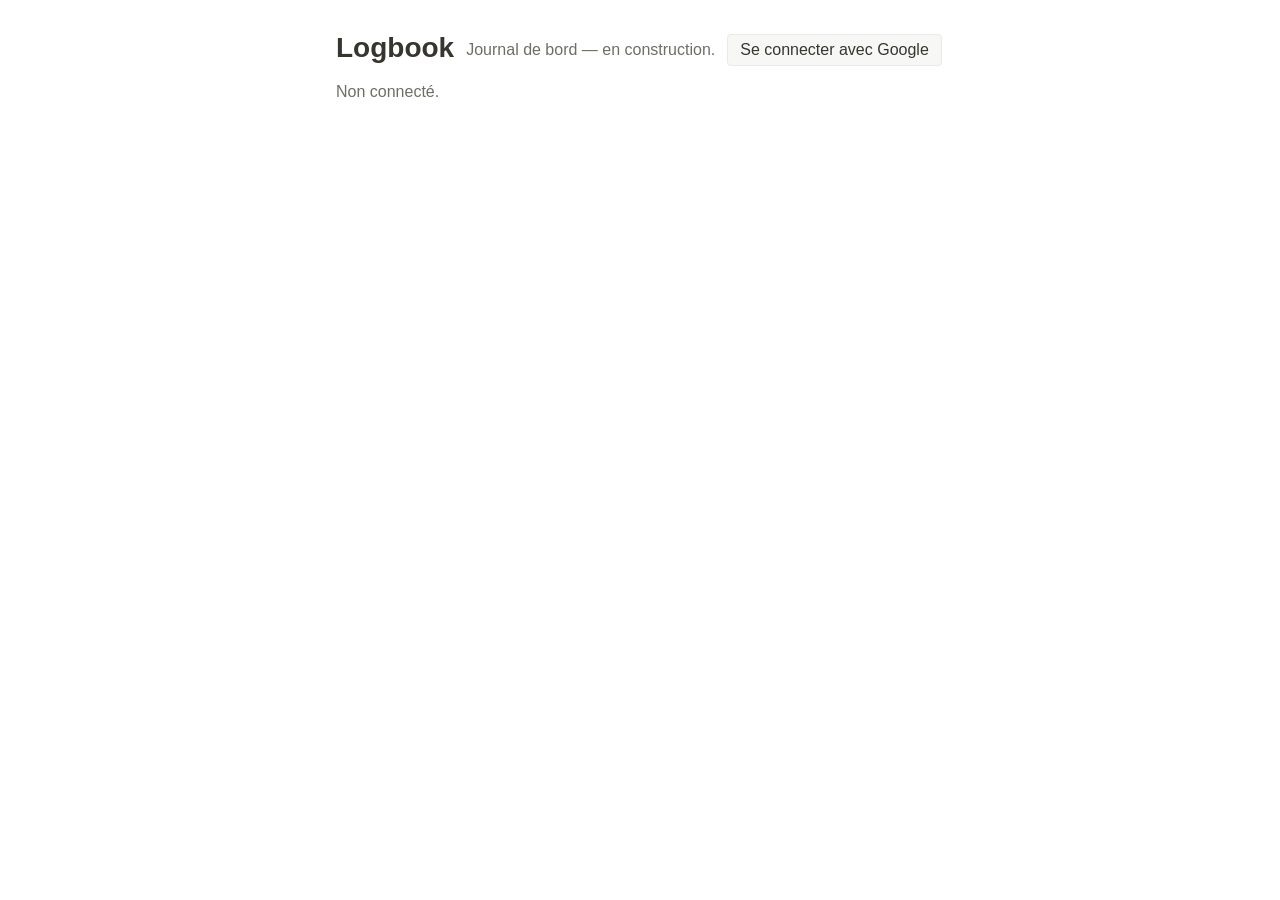
==== index.html @ 1fd45a76 "feat: add photo fields, dashboard archiving and shares in English - New "photo" field type backed by" ====
<!DOCTYPE html>
<html lang="fr">
<head>
  <meta charset="UTF-8">
  <meta name="viewport" content="width=device-width, initial-scale=1.0">
  <title>Logbook</title>
  <link rel="stylesheet" href="css/style.css">
  <script src="https://accounts.google.com/gsi/client" async defer></script>
</head>
<body>
  <a href="#main-content" class="skip-link">Aller au contenu principal</a>
  <section id="auth">
    <h1>Logbook</h1>
    <p>Journal de bord — en construction.</p>
    <button id="sign-in" type="button">Se connecter avec Google</button>
    <p id="auth-status">Non connecté.</p>
  </section>

  <div id="app-shell" hidden>
    <button id="sidebar-toggle" type="button" aria-label="Ouvrir/fermer le menu">
      <svg width="16" height="16" viewBox="0 0 16 16" fill="none" aria-hidden="true"><path d="M1 4h14M1 8h14M1 12h14" stroke="currentColor" stroke-width="1.5" stroke-linecap="round"/></svg>
    </button>
    <nav id="sidebar">
      <div id="sidebar-profile">
        <button id="sidebar-profile-button" type="button" aria-haspopup="true" aria-expanded="false">
          <span id="sidebar-owner-avatar" aria-hidden="true"></span>
          <span id="sidebar-owner-name"></span>
          <span id="sidebar-profile-chevron" aria-hidden="true">
            <svg width="10" height="10" viewBox="0 0 10 10" fill="none"><path d="M2 3.5l3 3 3-3" stroke="currentColor" stroke-width="1.3" stroke-linecap="round" stroke-linejoin="round"/></svg>
          </span>
        </button>
        <div id="sidebar-profile-menu" hidden>
          <button id="sidebar-settings-button" type="button">Paramètres</button>
          <button id="sign-out" type="button">Se déconnecter</button>
        </div>
      </div>
      <ul id="sidebar-dashboards"></ul>
      <p id="sidebar-dashboards-error" role="alert"></p>
      <button id="sidebar-dashboards-archived-toggle" type="button" hidden>Voir les tableaux archivés</button>
      <ul id="sidebar-dashboards-archived" hidden></ul>
      <ul id="sidebar-journaux"></ul>
      <button id="sidebar-journaux-plus" type="button" hidden>Voir tout</button>
      <button id="sidebar-partage-button" type="button">Partage</button>
      <button id="sidebar-modeles-button" type="button">Modèles</button>
    </nav>
    <main id="main-content" tabindex="-1">
      <section id="entries">
        <div id="entries-header">
          <h2>Entrées</h2>
          <div id="entry-new-wrapper">
            <button id="entry-new-button" type="button" aria-haspopup="true" aria-expanded="false">+ Nouvelle entrée</button>
            <div id="entry-new-menu" hidden>
              <button type="button" data-modele-id="">Entrée vierge</button>
            </div>
          </div>
        </div>
        <div class="table-wrapper" id="entry-table-wrapper">
          <table id="entry-table">
            <thead>
              <tr>
                <th scope="col">Date</th>
                <th scope="col">Titre</th>
                <th scope="col">Thème(s)</th>
                <th scope="col">Niveau</th>
                <th scope="col">Statut</th>
                <th scope="col">Texte</th>
              </tr>
            </thead>
            <tbody id="entry-table-body"></tbody>
          </table>
        </div>
      </section>

      <section id="modeles" hidden>
        <div id="modeles-header">
          <h2>Modèles</h2>
          <button id="modele-new-button" type="button">+ Nouveau modèle</button>
        </div>
        <p id="modele-error" role="alert"></p>
        <h3>Modèles par défaut</h3>
        <ul id="modele-list-defaut" class="card-list"></ul>
        <h3>Mes modèles</h3>
        <ul id="modele-list" class="card-list"></ul>
      </section>

      <div id="schema-field-popover" hidden>
        <form id="schema-field-form">
          <label for="schema-field-nom">Nom</label>
          <input id="schema-field-nom" type="text" required>

          <p id="schema-field-type-readonly" hidden></p>

          <label for="schema-field-type">Type</label>
          <select id="schema-field-type">
            <option value="texte">Texte</option>
            <option value="nombre">Nombre</option>
            <option value="date">Date</option>
            <option value="select">Liste</option>
            <option value="case">Case à cocher</option>
            <option value="photo">Photo</option>
          </select>

          <label for="schema-field-options">Options (séparées par des virgules)</label>
          <input id="schema-field-options" type="text" hidden>

          <button type="submit">Enregistrer</button>
          <button id="schema-field-delete" type="button" class="button-danger" hidden>Supprimer</button>
        </form>
      </div>

      <section id="journal-partage" hidden>
        <h2>Entrées</h2>
        <button id="viewer-grant-access" type="button" hidden>Donner l'accès au fichier partagé</button>
        <p id="viewer-error" role="alert"></p>
        <div class="table-wrapper">
          <table id="viewer-table">
            <thead>
              <tr>
                <th scope="col">Date</th>
                <th scope="col">Titre</th>
                <th scope="col">Thème(s)</th>
                <th scope="col">Niveau</th>
                <th scope="col">Statut</th>
                <th scope="col">Texte</th>
                <th scope="col">Ressenti à froid</th>
              </tr>
            </thead>
            <tbody id="viewer-table-body"></tbody>
          </table>
        </div>
      </section>

      <section id="settings" hidden>
        <h2>Paramètres</h2>
        <label for="theme-select">Thème</label>
        <select id="theme-select">
          <option value="device">Appareil</option>
          <option value="light">Clair</option>
          <option value="dark">Sombre</option>
        </select>

        <label for="session-duration-select">Rester connecté</label>
        <select id="session-duration-select">
          <option value="1h">1 heure</option>
          <option value="5h">5 heures</option>
          <option value="1j">1 jour</option>
          <option value="7j">7 jours</option>
          <option value="30j">30 jours</option>
          <option value="4mois">4 mois</option>
          <option value="8mois">8 mois</option>
          <option value="1an">1 an</option>
          <option value="jamais">Jamais (illimité)</option>
        </select>
        <p class="field-hint">Au-delà de cette durée depuis ta dernière connexion, l'app te redemandera de te reconnecter explicitement — propre à ce navigateur, pas synchronisé.</p>

        <label for="entries-page-size-select">Entrées chargées à la fois</label>
        <select id="entries-page-size-select">
          <option value="10">10</option>
          <option value="25">25</option>
          <option value="50">50</option>
          <option value="100">100</option>
        </select>

        <label for="confirm-dashboard-delete-checkbox">
          <input id="confirm-dashboard-delete-checkbox" type="checkbox">
          Confirmer la suppression d'un tableau de bord en retapant son nom
        </label>

        <p id="settings-error" role="alert"></p>
        <p><a href="confidentialite.html">Politique de confidentialité</a></p>
        <p id="app-version" class="field-hint"></p>
      </section>

      <section id="partages" hidden>
        <h2>Partages</h2>
        <form id="partage-form">
          <label for="partage-dashboard">Tableau de bord à partager</label>
          <select id="partage-dashboard"></select>

          <label for="partage-nom">Nom</label>
          <input id="partage-nom" type="text" required>

          <label for="partage-email">Email Google de la personne invitée</label>
          <input id="partage-email" type="email" required>

          <fieldset id="partage-regles">
            <legend>Visible par thème et niveau</legend>
          </fieldset>

          <button id="partage-submit" type="submit">Créer le partage</button>
          <button id="partage-cancel" type="button" hidden>Annuler</button>
        </form>
        <p id="partage-error" role="alert"></p>
        <ul id="partage-list" class="card-list"></ul>
      </section>

      <section id="partages-recus" hidden>
        <h2>Accès</h2>
        <p id="partages-recus-error" role="alert"></p>
        <ul id="partages-recus-list" class="card-list"></ul>
      </section>
    </main>
  </div>

  <div id="modal-root" hidden>
    <div id="modal-backdrop"></div>
    <div id="modal-panel" role="dialog" aria-modal="true">
      <button id="modal-close" type="button" aria-label="Fermer">
        <svg width="14" height="14" viewBox="0 0 14 14" fill="none" aria-hidden="true"><path d="M1 1l12 12M13 1L1 13" stroke="currentColor" stroke-width="1.5" stroke-linecap="round"/></svg>
      </button>
      <section id="entry-form-modal" hidden>
        <h2 id="entry-form-title">Nouvelle entrée</h2>
        <form id="entry-form">
          <label for="entry-titre" class="sr-only">Titre</label>
          <input id="entry-titre" type="text" class="entry-page-title" placeholder="Sans titre" required>

          <div id="entry-properties">
            <div class="entry-property-row">
              <label for="entry-date" class="entry-property-label">Date</label>
              <input id="entry-date" type="date" class="entry-property-value" required>
            </div>
          </div>

          <div id="entry-blocks-section" class="fields-editor-section">
            <ul id="entry-blocks-list" class="fields-editor-list">
              <li class="entry-block-row" draggable="true" data-order-key="themes">
                <span class="drag-handle" aria-hidden="true"><svg width="10" height="14" viewBox="0 0 10 14" fill="none"><circle cx="2.5" cy="2.5" r="1.2" fill="currentColor"/><circle cx="7.5" cy="2.5" r="1.2" fill="currentColor"/><circle cx="2.5" cy="7" r="1.2" fill="currentColor"/><circle cx="7.5" cy="7" r="1.2" fill="currentColor"/><circle cx="2.5" cy="11.5" r="1.2" fill="currentColor"/><circle cx="7.5" cy="11.5" r="1.2" fill="currentColor"/></svg></span>
                <label for="entry-themes">Thème(s)</label>
                <select id="entry-themes" multiple required></select>
              </li>
              <li class="entry-block-row" draggable="true" data-order-key="niveau">
                <span class="drag-handle" aria-hidden="true"><svg width="10" height="14" viewBox="0 0 10 14" fill="none"><circle cx="2.5" cy="2.5" r="1.2" fill="currentColor"/><circle cx="7.5" cy="2.5" r="1.2" fill="currentColor"/><circle cx="2.5" cy="7" r="1.2" fill="currentColor"/><circle cx="7.5" cy="7" r="1.2" fill="currentColor"/><circle cx="2.5" cy="11.5" r="1.2" fill="currentColor"/><circle cx="7.5" cy="11.5" r="1.2" fill="currentColor"/></svg></span>
                <label for="entry-niveau">Niveau d'accès</label>
                <select id="entry-niveau" required>
                  <option value="" disabled selected>Choisir…</option>
                </select>
              </li>
              <li class="entry-block-row" draggable="true" data-order-key="statut">
                <span class="drag-handle" aria-hidden="true"><svg width="10" height="14" viewBox="0 0 10 14" fill="none"><circle cx="2.5" cy="2.5" r="1.2" fill="currentColor"/><circle cx="7.5" cy="2.5" r="1.2" fill="currentColor"/><circle cx="2.5" cy="7" r="1.2" fill="currentColor"/><circle cx="7.5" cy="7" r="1.2" fill="currentColor"/><circle cx="2.5" cy="11.5" r="1.2" fill="currentColor"/><circle cx="7.5" cy="11.5" r="1.2" fill="currentColor"/></svg></span>
                <label for="entry-statut">Statut</label>
                <select id="entry-statut" required>
                  <option value="" disabled selected>Choisir…</option>
                </select>
              </li>
            </ul>
            <button id="entry-add-field-button" type="button" class="fields-editor-add-button">+ Ajouter une propriété</button>
          </div>

          <div id="entry-ressenti-froid-slot" class="entry-property-row" hidden></div>

          <div id="entry-contenu-section" class="contenu-section">
            <h3 class="contenu-section-titre">Contenu</h3>
            <div id="entry-contenu-list" class="contenu-list"></div>
            <div class="contenu-add-buttons">
              <button id="entry-contenu-add-texte" type="button">+ Bloc texte</button>
              <button id="entry-contenu-add-tableau" type="button">+ Bloc tableau</button>
            </div>
          </div>

          <button id="entry-submit" type="submit">Enregistrer</button>
          <button id="entry-delete" type="button" hidden>Supprimer l'entrée</button>
        </form>
        <p id="entry-error" role="alert"></p>
      </section>
      <section id="modele-form-modal" hidden>
        <h2 id="modele-form-title">Nouveau modèle</h2>
        <form id="modele-form">
          <label for="modele-nom">Nom</label>
          <input id="modele-nom" type="text" required>

          <label for="modele-titre-pattern">Titre d'entrée (pré-rempli à la création)</label>
          <input id="modele-titre-pattern" type="text" placeholder="ex : Rituel du soir du {date} #{id}">
          <p class="field-hint">{date} = date du jour, {id} = numéro de l'entrée pour ce modèle</p>

          <div id="modele-fixed-fields">
            <div class="entry-property-row">
              <label for="modele-themes">Thème(s)</label>
              <select id="modele-themes" multiple></select>
            </div>
            <div class="entry-property-row">
              <label for="modele-niveau">Niveau d'accès</label>
              <select id="modele-niveau">
                <option value="">—</option>
              </select>
            </div>
            <div class="entry-property-row">
              <label for="modele-statut">Statut</label>
              <select id="modele-statut">
                <option value="">—</option>
              </select>
            </div>
          </div>

          <div id="modele-blocks-section" class="fields-editor-section">
            <ul id="modele-blocks-list" class="fields-editor-list"></ul>
            <button id="modele-add-field-button" type="button" class="fields-editor-add-button">+ Ajouter une propriété</button>
          </div>

          <div id="modele-contenu-section" class="contenu-section">
            <h3 class="contenu-section-titre">Contenu</h3>
            <div id="modele-contenu-list" class="contenu-list"></div>
            <div class="contenu-add-buttons">
              <button id="modele-contenu-add-texte" type="button">+ Bloc texte</button>
              <button id="modele-contenu-add-tableau" type="button">+ Bloc tableau</button>
            </div>
          </div>

          <div id="modele-bilans-section" class="contenu-section">
            <h3 class="contenu-section-titre">Bilans</h3>
            <p class="field-hint">Un bilan agrège automatiquement les entrées créées via ce modèle (il lui faut un bloc tableau de mesures) sur une semaine ou un mois.</p>
            <ul id="modele-bilans-list"></ul>
            <button id="modele-bilan-add-button" type="button" class="fields-editor-add-button">+ Ajouter un bilan</button>
          </div>

          <button id="modele-submit" type="submit">Créer le modèle</button>
          <button id="modele-cancel" type="button" hidden>Annuler</button>
        </form>
        <p id="modele-form-error" role="alert"></p>
      </section>
    </div>
  </div>

  <script type="module" src="js/app.js"></script>
</body>
</html>
---- css/style.css ----
:root {
  color-scheme: light dark;
  font-family: -apple-system, BlinkMacSystemFont, "Segoe UI", ui-sans-serif, Helvetica, Arial, sans-serif;

  --color-bg: #ffffff;
  --color-bg-secondary: #f7f7f5;
  --color-bg-hover: #efefed;
  --color-fg: #37352f;
  --color-fg-secondary: #6f6d66;
  --color-border: #e9e9e7;
  --color-accent: #1a6dc4;
  --color-accent-fg: #ffffff;
  --color-danger: #cc3a3a;
  --radius: 6px;
  --radius-sm: 4px;
  --shadow-card: 0 1px 2px rgba(15, 15, 15, 0.1);

  /* Palette catégorielle validée (skill dataviz) — ordre fixe, jamais cyclé */
  --series-1: #2a78d6;
  --series-2: #eb6834;
  --series-3: #1baf7a;
  --series-4: #eda100;
  --series-5: #e87ba4;
  --color-chart-axe: #c3c2b7;
}

@media (prefers-color-scheme: dark) {
  :root:not([data-theme="light"]) {
    --color-bg: #191919;
    --color-bg-secondary: #202020;
    --color-bg-hover: #2a2a2a;
    --color-fg: #d4d4d4;
    --color-fg-secondary: #9b9b9b;
    --color-border: #2f2f2f;
    --color-accent: #5fb3f0;
    --color-accent-fg: #191919;
    --color-danger: #ff6b6b;
    --shadow-card: 0 1px 2px rgba(0, 0, 0, 0.4);
    --series-1: #3987e5;
    --series-2: #d95926;
    --series-3: #199e70;
    --series-4: #c98500;
    --series-5: #d55181;
    --color-chart-axe: #383835;
  }
}

:root[data-theme="dark"] {
  --color-bg: #191919;
  --color-bg-secondary: #202020;
  --color-bg-hover: #2a2a2a;
  --color-fg: #d4d4d4;
  --color-fg-secondary: #9b9b9b;
  --color-border: #2f2f2f;
  --color-accent: #5fb3f0;
  --color-accent-fg: #191919;
  --color-danger: #ff6b6b;
  --shadow-card: 0 1px 2px rgba(0, 0, 0, 0.4);
  --series-1: #3987e5;
  --series-2: #d95926;
  --series-3: #199e70;
  --series-4: #c98500;
  --series-5: #d55181;
  --color-chart-axe: #383835;
}

* {
  box-sizing: border-box;
}

@media (prefers-reduced-motion: reduce) {
  * {
    transition: none !important;
  }
}

.skip-link {
  position: absolute;
  top: -3rem;
  left: 1rem;
  z-index: 40;
  background: var(--color-accent);
  color: var(--color-accent-fg);
  padding: 0.5rem 0.75rem;
  border-radius: var(--radius-sm);
  transition: top 0.1s ease;
}

.skip-link:focus-visible {
  top: 1rem;
}

/* Guarantees the hidden attribute always wins over any element's own
   `display` rule (several here use flex), regardless of selector specificity. */
[hidden] {
  display: none !important;
}

body {
  margin: 0;
  background: var(--color-bg);
  color: var(--color-fg);
}

a {
  color: var(--color-accent);
}

h1 {
  font-size: 1.75rem;
  font-weight: 700;
  margin: 0 0 0.25rem;
}

h2 {
  font-size: 1.125rem;
  font-weight: 600;
  margin: 2rem 0 0.75rem;
}

p {
  color: var(--color-fg-secondary);
  line-height: 1.5;
}

section {
  border-top: 1px solid var(--color-border);
  padding-top: 1rem;
  margin-top: 1rem;
}

section:first-of-type {
  border-top: none;
  padding-top: 0;
}

button,
select,
input,
textarea {
  font: inherit;
  color: var(--color-fg);
}

button {
  padding: 0.375rem 0.75rem;
  border: 1px solid var(--color-border);
  border-radius: var(--radius-sm);
  background: var(--color-bg-secondary);
  cursor: pointer;
  transition: background-color 0.1s ease;
}

button:hover {
  background: var(--color-bg-hover);
}

button[type="submit"] {
  background: var(--color-accent);
  border-color: var(--color-accent);
  color: var(--color-accent-fg);
}

button[type="submit"]:hover {
  opacity: 0.9;
}

.button-danger {
  color: var(--color-danger);
  border-color: var(--color-danger);
}

.button-danger:hover {
  background: var(--color-danger);
  color: var(--color-accent-fg);
}

select,
input,
textarea {
  display: block;
  width: 100%;
  background: var(--color-bg);
  border: 1px solid var(--color-border);
  border-radius: var(--radius-sm);
  padding: 0.375rem 0.5rem;
}

button:focus-visible,
select:focus-visible,
input:focus-visible,
textarea:focus-visible {
  outline: 2px solid var(--color-accent);
  outline-offset: 1px;
}

textarea {
  resize: vertical;
}

form label {
  display: block;
  margin: 0.75rem 0 0.25rem;
  font-size: 0.875rem;
  color: var(--color-fg-secondary);
}

form button[type="submit"] {
  margin-top: 1rem;
}

#auth {
  max-width: 40rem;
  width: 100%;
  margin: 0 auto;
  padding: 2rem 1rem;
  box-sizing: border-box;
  display: flex;
  align-items: center;
  gap: 0.75rem;
  flex-wrap: wrap;
}

#auth p {
  margin: 0;
}

#settings {
  display: flex;
  align-items: center;
  gap: 0.75rem;
  flex-wrap: wrap;
}

#settings h2 {
  width: 100%;
  margin: 0 0 0.5rem;
}

#settings label {
  color: var(--color-fg-secondary);
  font-size: 0.875rem;
}

#settings select {
  width: auto;
}

.card-list {
  list-style: none;
  padding: 0;
  margin: 0;
  display: flex;
  flex-direction: column;
  gap: 0.5rem;
}

.card-list li {
  background: var(--color-bg-secondary);
  border: 1px solid var(--color-border);
  border-radius: var(--radius);
  box-shadow: var(--shadow-card);
  padding: 0.625rem 0.875rem;
}

.card-list p {
  margin: 0;
}

.card-list li > :not(:last-child) {
  margin-bottom: 0.375rem;
}

#partage-regles table {
  width: 100%;
  border-collapse: collapse;
  margin: 0.5rem 0;
}

#partage-regles th,
#partage-regles td {
  text-align: center;
  padding: 0.25rem;
  font-size: 0.8125rem;
}

#partage-regles th:first-child,
#partage-regles td:first-child {
  text-align: left;
}

#partage-regles legend {
  font-size: 0.875rem;
  color: var(--color-fg-secondary);
}

.partage-link {
  display: flex;
  align-items: center;
  gap: 0.5rem;
}

.partage-link input {
  width: auto;
  flex: 1;
}

#partage-cancel {
  margin-top: 1rem;
  margin-left: 0.5rem;
}

.partage-actions {
  display: flex;
  align-items: center;
  gap: 0.5rem;
}

.ressenti-froid-form {
  display: flex;
  align-items: center;
  gap: 0.5rem;
  margin-top: 0.5rem;
}

.ressenti-froid-form label {
  display: inline;
  margin: 0;
}

.ressenti-froid-form input {
  width: 4rem;
}

[role="alert"] {
  color: var(--color-danger);
  min-height: 1.25rem;
}

/* App shell (sidebar + main content) */

#app-shell {
  display: flex;
  align-items: stretch;
  min-height: 100vh;
}

#sidebar-toggle,
#modal-close {
  display: flex;
  align-items: center;
  justify-content: center;
  width: 2rem;
  height: 2rem;
  padding: 0;
  border-radius: 50%;
  background: transparent;
  border-color: transparent;
}

#sidebar-toggle:hover,
#modal-close:hover {
  background: var(--color-bg-hover);
}

#sidebar-toggle {
  position: fixed;
  top: 1rem;
  left: 1rem;
  z-index: 20;
}

#sidebar {
  width: 16rem;
  flex-shrink: 0;
  box-sizing: border-box;
  position: fixed;
  top: 0;
  left: 0;
  bottom: 0;
  overflow-y: auto;
  padding: 4rem 1rem 1rem;
  background: var(--color-bg-secondary);
  border-right: 1px solid var(--color-border);
  transform: translateX(0);
  transition: transform 0.2s ease;
  z-index: 15;
}

#sidebar.collapsed {
  transform: translateX(-100%);
}

#sidebar-profile {
  position: relative;
  margin-bottom: 1rem;
}

#sidebar-profile-button {
  display: flex;
  align-items: center;
  gap: 0.5rem;
  width: 100%;
  padding: 0.375rem;
  background: transparent;
  border-color: transparent;
}

#sidebar-profile-button:hover {
  background: var(--color-bg-hover);
}

#sidebar-owner-avatar {
  flex-shrink: 0;
  width: 1.75rem;
  height: 1.75rem;
  border-radius: 50%;
  background: var(--color-accent);
  color: #ffffff;
  font-size: 0.8125rem;
  font-weight: 600;
  display: flex;
  align-items: center;
  justify-content: center;
}

#sidebar-owner-avatar.avatar-color-0 { background: #9c3b3b; }
#sidebar-owner-avatar.avatar-color-1 { background: #9c6a2e; }
#sidebar-owner-avatar.avatar-color-2 { background: #2e7d4f; }
#sidebar-owner-avatar.avatar-color-3 { background: #1a6dc4; }
#sidebar-owner-avatar.avatar-color-4 { background: #5b3b96; }
#sidebar-owner-avatar.avatar-color-5 { background: #96305f; }

#sidebar-owner-name {
  flex: 1;
  text-align: left;
  font-weight: 600;
  font-size: 0.9375rem;
  overflow: hidden;
  text-overflow: ellipsis;
  white-space: nowrap;
}

#sidebar-profile-chevron {
  flex-shrink: 0;
  font-size: 0.75rem;
  color: var(--color-fg-secondary);
}

#sidebar-profile-menu {
  position: absolute;
  top: calc(100% + 0.25rem);
  left: 0;
  right: 0;
  z-index: 1;
  background: var(--color-bg);
  border: 1px solid var(--color-border);
  border-radius: var(--radius-sm);
  box-shadow: var(--shadow-card);
  padding: 0.25rem;
  display: flex;
  flex-direction: column;
  gap: 0.125rem;
}

#sidebar-profile-menu button {
  background: transparent;
  border-color: transparent;
}

#sidebar-profile-menu button:hover {
  background: var(--color-bg-hover);
}

#sidebar-dashboards,
#sidebar-journaux {
  list-style: none;
  padding: 0;
  margin: 0 0 0.75rem;
  display: flex;
  flex-direction: column;
  gap: 0.25rem;
}

#sidebar-dashboards-error {
  margin: 0 0 0.75rem;
  font-size: 0.8125rem;
}

.sidebar-dashboard-item {
  display: flex;
  align-items: center;
  gap: 0.125rem;
}

.sidebar-dashboard-name {
  flex: 1;
}

.sidebar-dashboard-actions {
  display: flex;
  gap: 0.125rem;
  visibility: hidden;
}

.sidebar-dashboard-item:hover .sidebar-dashboard-actions,
.sidebar-dashboard-item:focus-within .sidebar-dashboard-actions {
  visibility: visible;
}

.sidebar-dashboard-action {
  display: block;
  width: auto;
  padding: 0.125rem 0.375rem;
  font-size: 0.8125rem;
  line-height: 1.4;
}

#sidebar-dashboards-archived-toggle {
  display: block;
  width: 100%;
  text-align: left;
  background: transparent;
  border-color: transparent;
  font-size: 0.8125rem;
  color: var(--color-fg-secondary);
  margin: 0 0 0.5rem;
}

#sidebar-dashboards-archived-toggle:hover {
  background: var(--color-bg-hover);
}

#sidebar-dashboards-archived {
  list-style: none;
  padding: 0;
  margin: 0 0 0.75rem;
  display: flex;
  flex-direction: column;
  gap: 0.25rem;
}

#sidebar-dashboards button,
#sidebar-journaux button,
#sidebar-journaux-plus,
#sidebar-partage-button,
#sidebar-modeles-button {
  display: block;
  width: 100%;
  text-align: left;
  background: transparent;
  border-color: transparent;
}

#sidebar-dashboards button:hover,
#sidebar-journaux button:hover,
#sidebar-journaux-plus:hover,
#sidebar-partage-button:hover,
#sidebar-modeles-button:hover {
  background: var(--color-bg-hover);
}

#sidebar-dashboards button[aria-current="true"],
#sidebar-journaux button[aria-current="true"] {
  background: var(--color-accent);
  border-color: var(--color-accent);
  color: var(--color-accent-fg);
}

#sidebar-journaux-plus,
#sidebar-partage-button,
#sidebar-modeles-button {
  margin-top: 0.5rem;
}

#main-content {
  flex: 1;
  margin-left: 16rem;
  padding: 2rem 1.5rem;
  max-width: 75rem;
  box-sizing: border-box;
  transition: margin-left 0.2s ease;
}

#sidebar.collapsed ~ #main-content {
  margin-left: 0;
}

#main-content section {
  border-top: none;
  padding-top: 0;
  margin-top: 0;
}

@media (max-width: 768px) {
  #sidebar {
    width: 85vw;
    max-width: 18rem;
  }

  #main-content {
    margin-left: 0;
  }
}

/* Tableau d'entrées */

#entries-header,
#modeles-header {
  display: flex;
  align-items: center;
  justify-content: space-between;
  gap: 1rem;
  margin-bottom: 1rem;
}

#entries-header h2,
#modeles-header h2 {
  margin: 0;
}

#entry-new-button,
#modele-new-button {
  background: var(--color-accent);
  border-color: var(--color-accent);
  color: var(--color-accent-fg);
  white-space: nowrap;
}

#entry-new-button:hover,
#modele-new-button:hover {
  opacity: 0.9;
}

#entry-new-wrapper {
  position: relative;
}

#entry-new-menu {
  position: absolute;
  top: calc(100% + 0.25rem);
  right: 0;
  z-index: 1;
  min-width: 12rem;
  background: var(--color-bg);
  border: 1px solid var(--color-border);
  border-radius: var(--radius-sm);
  box-shadow: var(--shadow-card);
  padding: 0.25rem;
  display: flex;
  flex-direction: column;
  gap: 0.125rem;
}

#entry-new-menu button {
  display: block;
  width: 100%;
  text-align: left;
  background: transparent;
  border-color: transparent;
}

#entry-new-menu button:hover {
  background: var(--color-bg-hover);
}

#entry-new-menu button.entry-new-menu-bilan {
  padding-left: 1.5rem;
  font-size: 0.875rem;
  color: var(--color-fg-secondary);
}

.modele-bilan-row {
  display: flex;
  gap: 0.5rem;
  align-items: center;
  margin-bottom: 0.375rem;
}

.modele-bilan-row input[type='text'] {
  flex: 1 1 0;
  min-width: 0;
}

/* Sans ça, la règle globale `select { width: 100% }` donne à ce select une
   base flex énorme (100% du conteneur) : au moment de rétrécir pour tenir sur
   la ligne, les deux inputs flex:1 (base 0) n'absorbent aucune part du
   rétrécissement et se retrouvent écrasés à leur taille minimale. */
.modele-bilan-row select {
  flex: 0 0 auto;
  width: auto;
}

.table-wrapper {
  overflow-x: auto;
}

#entry-table,
#viewer-table {
  width: 100%;
  border-collapse: collapse;
  font-size: 0.875rem;
}

#entry-table th,
#entry-table td,
#viewer-table th,
#viewer-table td {
  text-align: left;
  padding: 0.5rem 0.625rem;
  border-bottom: 1px solid var(--color-border);
  vertical-align: top;
}

#entry-table th,
#viewer-table th {
  color: var(--color-fg-secondary);
  font-weight: 600;
  white-space: nowrap;
}

#entry-table-body tr {
  cursor: pointer;
}

#entry-table-body tr:hover {
  background: var(--color-bg-hover);
}

#entry-table-body tr:focus-visible {
  outline: 2px solid var(--color-accent);
  outline-offset: -2px;
}

.table-message td {
  cursor: default;
  color: var(--color-fg-secondary);
  text-align: center;
  padding: 2rem 0.625rem;
}

.card-list .list-message {
  background: transparent;
  border-style: dashed;
  color: var(--color-fg-secondary);
  text-align: center;
  box-shadow: none;
}

/* Popover d'édition d'un champ personnalisé */

#schema-field-popover {
  position: fixed;
  z-index: 35;
  background: var(--color-bg);
  border: 1px solid var(--color-border);
  border-radius: var(--radius-sm);
  box-shadow: var(--shadow-card);
  padding: 0.75rem;
  width: 16rem;
  box-sizing: border-box;
}

#schema-field-popover form button {
  margin-top: 0.5rem;
  margin-right: 0.5rem;
}

/* Page détaillée d'une entrée */

.sr-only {
  position: absolute;
  width: 1px;
  height: 1px;
  padding: 0;
  margin: -1px;
  overflow: hidden;
  clip: rect(0, 0, 0, 0);
  white-space: nowrap;
  border: 0;
}

.entry-page-title {
  font-size: 1.75rem;
  font-weight: 700;
  border: 1px solid transparent;
  padding: 0.25rem 0;
  margin-bottom: 0.5rem;
}

.entry-page-title:focus-visible {
  border-color: transparent;
  outline-offset: 2px;
}

#entry-properties {
  margin-bottom: 1rem;
}

#modele-fixed-fields {
  margin-bottom: 1rem;
}

.field-hint {
  margin: -0.5rem 0 1rem;
  font-size: 0.8125rem;
  color: var(--color-fg-secondary);
}

.entry-property-row {
  display: flex;
  align-items: center;
  gap: 0.75rem;
  padding: 0.375rem 0;
  border-bottom: 1px solid var(--color-border);
}

.entry-property-row label,
.entry-property-label {
  flex: 0 0 9rem;
  color: var(--color-fg-secondary);
  font-size: 0.875rem;
  margin: 0;
}

.entry-property-row select,
.entry-property-row input,
.entry-property-value {
  flex: 1;
  width: auto;
  margin: 0;
}

.entry-property-row .ressenti-froid-form {
  flex: 1;
  margin-top: 0;
}

.fields-editor-section {
  margin-bottom: 1rem;
}

.fields-editor-list {
  list-style: none;
  padding: 0;
  margin: 0 0 0.5rem;
}

.entry-block-row {
  display: flex;
  align-items: center;
  gap: 0.75rem;
  padding: 0.375rem 0;
  border-bottom: 1px solid var(--color-border);
}

.entry-block-row label {
  flex: 0 0 9rem;
  color: var(--color-fg-secondary);
  font-size: 0.875rem;
  margin: 0;
}

.entry-block-row select,
.entry-block-row input {
  flex: 1;
  width: auto;
  margin: 0;
}

.entry-block-edit-button {
  flex-shrink: 0;
  font-size: 0.8125rem;
  padding: 0.25rem 0.5rem;
}

.champ-photo {
  display: flex;
  flex: 1;
  align-items: center;
  gap: 0.5rem;
  flex-wrap: wrap;
}

.champ-photo-preview {
  max-width: 4rem;
  max-height: 4rem;
  border-radius: 4px;
  object-fit: cover;
}

.drag-handle {
  cursor: grab;
  color: var(--color-fg-secondary);
  flex-shrink: 0;
}

.entry-block-row.dragging {
  opacity: 0.4;
}

.entry-block-row.drag-over-top {
  border-top: 2px solid var(--color-accent);
}

.entry-block-row.drag-over-bottom {
  border-bottom: 2px solid var(--color-accent);
}

.fields-editor-add-button {
  width: 100%;
  border-style: dashed;
  color: var(--color-fg-secondary);
  background: transparent;
}

/* Contenu (blocs texte/tableau d'une entrée ou d'un modèle) */

.contenu-section {
  margin-bottom: 1rem;
}

.contenu-section-titre {
  font-size: 0.875rem;
  font-weight: 600;
  margin: 0 0 0.5rem;
}

.contenu-list {
  display: flex;
  flex-direction: column;
  gap: 0.75rem;
  margin-bottom: 0.5rem;
}

.contenu-block {
  border: 1px solid var(--color-border);
  border-radius: var(--radius);
  padding: 0.625rem 0.75rem;
}

.contenu-block-header {
  display: flex;
  align-items: center;
  gap: 0.5rem;
  margin-bottom: 0.5rem;
}

.contenu-block-titre {
  font-weight: 600;
  font-size: 0.875rem;
}

.contenu-block-titre-input {
  flex: 1;
  width: auto;
  font-weight: 600;
  margin: 0;
}

.contenu-block textarea {
  width: 100%;
}

.contenu-tableau-scroll {
  overflow-x: auto;
}

.contenu-tableau {
  width: 100%;
  border-collapse: collapse;
}

.contenu-tableau th,
.contenu-tableau td {
  padding: 0.25rem;
  border-bottom: 1px solid var(--color-border);
}

.contenu-tableau th {
  text-align: left;
  font-weight: 600;
  font-size: 0.8125rem;
  white-space: nowrap;
}

/* Colonne des noms de mesure figée pendant le défilement horizontal, pour
   garder le repère de ligne visible même tout à droite d'un tableau large
   (ex. 31 colonnes pour un bilan mensuel). */
.contenu-tableau th:first-child {
  position: sticky;
  left: 0;
  background: var(--color-bg);
  z-index: 1;
}

.contenu-tableau input {
  margin: 0;
}

/* Uniquement les cellules de données (pas les noms de ligne/colonne en th,
   qui doivent rester lisibles en entier, ex. "Ressenti Masculin") : empêche
   le navigateur de les tasser sous leur largeur de contenu quand il y a
   beaucoup de colonnes (ex. 31 pour un bilan mensuel), sans quoi les
   chiffres se chevauchent et deviennent illisibles. */
.contenu-tableau td input {
  width: 2.75rem;
  box-sizing: border-box;
}

.contenu-cell-delete {
  margin-left: 0.25rem;
  padding: 0 0.3rem;
  background: transparent;
  border-color: transparent;
  color: var(--color-fg-secondary);
}

.contenu-add-buttons {
  display: flex;
  gap: 0.5rem;
}

.contenu-graphique-vide {
  color: var(--color-fg-secondary);
  font-size: 0.875rem;
}

.contenu-graphique-svg {
  width: 100%;
  height: auto;
}

.contenu-graphique-axe {
  stroke: var(--color-chart-axe);
  stroke-width: 1;
}

.contenu-graphique-label {
  fill: var(--color-fg-secondary);
  font-size: 10px;
}

.contenu-graphique-ligne {
  fill: none;
  stroke-width: 2;
}

.contenu-graphique-legende {
  display: flex;
  flex-wrap: wrap;
  gap: 0.25rem 1rem;
  list-style: none;
  margin: 0.5rem 0 0;
  padding: 0;
  font-size: 0.8125rem;
  color: var(--color-fg-secondary);
}

.contenu-graphique-legende li {
  display: flex;
  align-items: center;
  gap: 0.375rem;
}

.contenu-graphique-puce {
  width: 0.625rem;
  height: 0.625rem;
  border-radius: 50%;
  flex-shrink: 0;
}

.contenu-add-buttons button {
  border-style: dashed;
  color: var(--color-fg-secondary);
  background: transparent;
}

/* Modales */

#modal-root {
  position: fixed;
  inset: 0;
  z-index: 30;
  display: flex;
  align-items: center;
  justify-content: center;
}

#modal-backdrop {
  position: absolute;
  inset: 0;
  background: rgba(0, 0, 0, 0.5);
}

#modal-panel {
  position: relative;
  background: var(--color-bg);
  border-radius: var(--radius);
  box-shadow: var(--shadow-card);
  padding: 1.5rem;
  width: calc(100% - 2rem);
  max-width: 32rem;
  max-height: 85vh;
  overflow-y: auto;
  box-sizing: border-box;
}

#modal-panel section {
  border-top: none;
  padding-top: 0;
  margin-top: 0;
}

#modal-panel.modal-panel--wide {
  max-width: 60rem;
}

#modal-close {
  position: absolute;
  top: 0.75rem;
  right: 0.75rem;
}
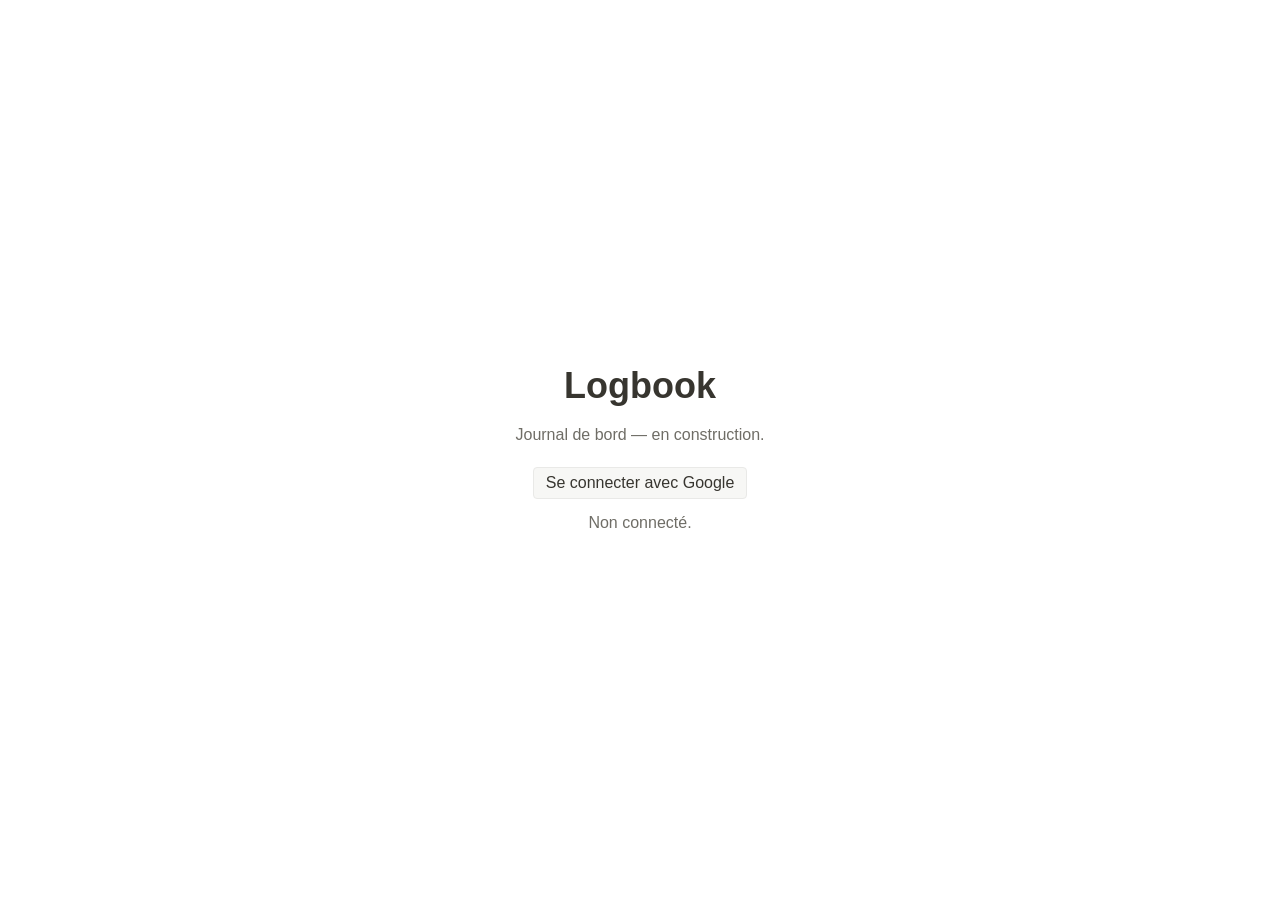
==== commit 6886ee5f: "feat(entries): read-only view with edit button for existing entries Opening an existing entry now sh" ====
--- a/index.html
+++ b/index.html
@@ -4,6 +4,7 @@
   <meta charset="UTF-8">
   <meta name="viewport" content="width=device-width, initial-scale=1.0">
   <title>Logbook</title>
+  <link rel="icon" type="image/svg+xml" href="assets/favicon.svg">
   <link rel="stylesheet" href="css/style.css">
   <script src="https://accounts.google.com/gsi/client" async defer></script>
 </head>
@@ -13,6 +14,7 @@
     <h1>Logbook</h1>
     <p>Journal de bord — en construction.</p>
     <button id="sign-in" type="button">Se connecter avec Google</button>
+    <button id="dev-local-button" type="button" hidden>Mode test local (sans Google)</button>
     <p id="auth-status">Non connecté.</p>
   </section>
 
@@ -41,23 +43,68 @@
       <ul id="sidebar-journaux"></ul>
       <button id="sidebar-journaux-plus" type="button" hidden>Voir tout</button>
       <button id="sidebar-partage-button" type="button">Partage</button>
+      <button id="sidebar-integration-button" type="button">Intégration</button>
       <button id="sidebar-modeles-button" type="button">Modèles</button>
     </nav>
     <main id="main-content" tabindex="-1">
       <section id="entries">
         <div id="entries-header">
           <h2>Entrées</h2>
-          <div id="entry-new-wrapper">
-            <button id="entry-new-button" type="button" aria-haspopup="true" aria-expanded="false">+ Nouvelle entrée</button>
-            <div id="entry-new-menu" hidden>
-              <button type="button" data-modele-id="">Entrée vierge</button>
+          <div id="entries-header-actions">
+            <button id="dashboards-export-button" type="button">Exporter les tableaux de bord</button>
+            <button id="dashboards-import-button" type="button">Importer les tableaux de bord</button>
+            <input id="dashboards-import-file-input" type="file" accept="application/json" hidden>
+            <div id="entry-import-wrapper">
+              <button id="entry-import-button" type="button" aria-haspopup="true" aria-expanded="false">Importer</button>
+              <div id="entry-import-menu" hidden>
+                <button id="entry-import-upload-button" type="button">Uploader un fichier</button>
+                <button id="entry-import-drive-button" type="button">Depuis le Drive</button>
+                <input id="entry-import-file-input" type="file" accept="application/json" hidden>
+              </div>
+            </div>
+            <div id="entry-new-wrapper">
+              <button id="entry-new-button" type="button" aria-haspopup="true" aria-expanded="false">+ Nouvelle entrée</button>
+              <div id="entry-new-menu" hidden>
+                <button type="button" data-modele-id="">Entrée vierge</button>
+              </div>
             </div>
           </div>
+        </div>
+        <p id="entry-import-error" role="alert"></p>
+        <div id="entry-filters">
+          <label for="entry-search-input" class="sr-only">Rechercher</label>
+          <input id="entry-search-input" type="search" placeholder="Rechercher…">
+          <label for="entry-filter-theme" class="sr-only">Thème</label>
+          <select id="entry-filter-theme"></select>
+          <label for="entry-filter-statut" class="sr-only">Statut</label>
+          <select id="entry-filter-statut"></select>
+          <label for="entry-filter-niveau" class="sr-only">Niveau</label>
+          <select id="entry-filter-niveau"></select>
+          <label for="entry-filter-modele" class="sr-only">Modèle</label>
+          <select id="entry-filter-modele"></select>
+          <label for="entry-filter-date-from" class="sr-only">Du</label>
+          <input id="entry-filter-date-from" type="date">
+          <label for="entry-filter-date-to" class="sr-only">Au</label>
+          <input id="entry-filter-date-to" type="date">
+          <label for="entry-filter-archive" class="sr-only">Entrées à afficher</label>
+          <select id="entry-filter-archive">
+            <option value="entries">Entrées</option>
+            <option value="all">Toutes</option>
+            <option value="archived">Archivées</option>
+          </select>
+        </div>
+        <div id="entry-bulk-actions" hidden>
+          <span id="entry-bulk-count"></span>
+          <button id="entry-bulk-delete" type="button" class="button-danger">Supprimer</button>
+          <button id="entry-bulk-move" type="button">Déplacer vers…</button>
+          <button id="entry-bulk-archive" type="button">Archiver</button>
+          <button id="entry-bulk-modele" type="button">Changer de modèle</button>
         </div>
         <div class="table-wrapper" id="entry-table-wrapper">
           <table id="entry-table">
             <thead>
               <tr>
+                <th scope="col"><input id="entry-select-all" type="checkbox" aria-label="Tout sélectionner"></th>
                 <th scope="col">Date</th>
                 <th scope="col">Titre</th>
                 <th scope="col">Thème(s)</th>
@@ -71,9 +118,19 @@
         </div>
       </section>
 
+      <section id="integration" hidden>
+        <h2>Intégration</h2>
+        <p id="integration-count"></p>
+        <p id="integration-error" role="alert"></p>
+        <ul id="integration-list" class="card-list"></ul>
+      </section>
+
       <section id="modeles" hidden>
         <div id="modeles-header">
           <h2>Modèles</h2>
+          <button id="modeles-export-button" type="button">Exporter les modèles</button>
+          <button id="modeles-import-button" type="button">Importer les modèles</button>
+          <input id="modeles-import-file-input" type="file" accept="application/json" hidden>
           <button id="modele-new-button" type="button">+ Nouveau modèle</button>
         </div>
         <p id="modele-error" role="alert"></p>
@@ -166,6 +223,8 @@
           Confirmer la suppression d'un tableau de bord en retapant son nom
         </label>
 
+        <button id="settings-change-logbook-folder-button" type="button">Changer de dossier Logbook</button>
+
         <p id="settings-error" role="alert"></p>
         <p><a href="confidentialite.html">Politique de confidentialité</a></p>
         <p id="app-version" class="field-hint"></p>
@@ -208,55 +267,101 @@
       <button id="modal-close" type="button" aria-label="Fermer">
         <svg width="14" height="14" viewBox="0 0 14 14" fill="none" aria-hidden="true"><path d="M1 1l12 12M13 1L1 13" stroke="currentColor" stroke-width="1.5" stroke-linecap="round"/></svg>
       </button>
+      <section id="logbook-folder-modal" hidden>
+        <h2>Dossier Logbook</h2>
+        <p>Choisis le dossier Drive où l'app range toutes ses données (dashboards, entrées, modèles).</p>
+        <button id="logbook-folder-connect-button" type="button">Connecter mon dossier Drive « Logbook » existant</button>
+        <button id="logbook-folder-create-button" type="button">Créer un nouveau dossier Logbook</button>
+        <p id="logbook-folder-modal-error" role="alert"></p>
+      </section>
+      <section id="integration-progress-modal" hidden>
+        <h2 id="integration-progress-title">Traitement en cours…</h2>
+        <progress id="integration-progress-bar" value="0" max="1"></progress>
+        <p id="integration-progress-count"></p>
+        <p>Ne modifie pas les tableaux de bord ou les entrées pendant ce traitement.</p>
+      </section>
+      <section id="mapping-correction-modal" hidden>
+        <h2>Correction du mappage</h2>
+        <p>Ces champs du modèle n'ont pas de correspondance évidente dans la fiche importée. Relie-les si besoin — ce qui reste sans lien sera ajouté en texte brut dans l'entrée.</p>
+        <ul id="mapping-correction-list" class="card-list"></ul>
+        <button id="mapping-correction-submit" type="button">Valider le mappage</button>
+      </section>
+      <section id="entry-move-modal" hidden>
+        <h2>Déplacer les entrées</h2>
+        <label for="entry-move-dashboard">Tableau de bord de destination</label>
+        <select id="entry-move-dashboard"></select>
+        <p id="entry-move-error" role="alert"></p>
+        <button id="entry-move-submit" type="button">Déplacer</button>
+      </section>
+      <section id="entry-modele-change-modal" hidden>
+        <h2>Changer de modèle</h2>
+        <label for="entry-modele-change-select">Nouveau modèle</label>
+        <select id="entry-modele-change-select"></select>
+        <p id="entry-modele-change-error" role="alert"></p>
+        <button id="entry-modele-change-submit" type="button">Appliquer</button>
+      </section>
+      <section id="inspection-fiche-modal" hidden>
+        <h2 id="inspection-fiche-title">Inspection</h2>
+        <div id="inspection-fiche-detail"></div>
+        <ul id="inspection-fiche-mapping-list" class="card-list"></ul>
+        <div class="partage-actions">
+          <button id="inspection-fiche-integrer" type="button">Intégrer</button>
+          <button id="inspection-fiche-rejeter" type="button" class="button-danger">Rejeter</button>
+        </div>
+      </section>
       <section id="entry-form-modal" hidden>
         <h2 id="entry-form-title">Nouvelle entrée</h2>
         <form id="entry-form">
-          <label for="entry-titre" class="sr-only">Titre</label>
-          <input id="entry-titre" type="text" class="entry-page-title" placeholder="Sans titre" required>
-
-          <div id="entry-properties">
-            <div class="entry-property-row">
-              <label for="entry-date" class="entry-property-label">Date</label>
-              <input id="entry-date" type="date" class="entry-property-value" required>
-            </div>
-          </div>
-
-          <div id="entry-blocks-section" class="fields-editor-section">
-            <ul id="entry-blocks-list" class="fields-editor-list">
-              <li class="entry-block-row" draggable="true" data-order-key="themes">
-                <span class="drag-handle" aria-hidden="true"><svg width="10" height="14" viewBox="0 0 10 14" fill="none"><circle cx="2.5" cy="2.5" r="1.2" fill="currentColor"/><circle cx="7.5" cy="2.5" r="1.2" fill="currentColor"/><circle cx="2.5" cy="7" r="1.2" fill="currentColor"/><circle cx="7.5" cy="7" r="1.2" fill="currentColor"/><circle cx="2.5" cy="11.5" r="1.2" fill="currentColor"/><circle cx="7.5" cy="11.5" r="1.2" fill="currentColor"/></svg></span>
-                <label for="entry-themes">Thème(s)</label>
-                <select id="entry-themes" multiple required></select>
-              </li>
-              <li class="entry-block-row" draggable="true" data-order-key="niveau">
-                <span class="drag-handle" aria-hidden="true"><svg width="10" height="14" viewBox="0 0 10 14" fill="none"><circle cx="2.5" cy="2.5" r="1.2" fill="currentColor"/><circle cx="7.5" cy="2.5" r="1.2" fill="currentColor"/><circle cx="2.5" cy="7" r="1.2" fill="currentColor"/><circle cx="7.5" cy="7" r="1.2" fill="currentColor"/><circle cx="2.5" cy="11.5" r="1.2" fill="currentColor"/><circle cx="7.5" cy="11.5" r="1.2" fill="currentColor"/></svg></span>
-                <label for="entry-niveau">Niveau d'accès</label>
-                <select id="entry-niveau" required>
-                  <option value="" disabled selected>Choisir…</option>
-                </select>
-              </li>
-              <li class="entry-block-row" draggable="true" data-order-key="statut">
-                <span class="drag-handle" aria-hidden="true"><svg width="10" height="14" viewBox="0 0 10 14" fill="none"><circle cx="2.5" cy="2.5" r="1.2" fill="currentColor"/><circle cx="7.5" cy="2.5" r="1.2" fill="currentColor"/><circle cx="2.5" cy="7" r="1.2" fill="currentColor"/><circle cx="7.5" cy="7" r="1.2" fill="currentColor"/><circle cx="2.5" cy="11.5" r="1.2" fill="currentColor"/><circle cx="7.5" cy="11.5" r="1.2" fill="currentColor"/></svg></span>
-                <label for="entry-statut">Statut</label>
-                <select id="entry-statut" required>
-                  <option value="" disabled selected>Choisir…</option>
-                </select>
-              </li>
-            </ul>
-            <button id="entry-add-field-button" type="button" class="fields-editor-add-button">+ Ajouter une propriété</button>
-          </div>
-
-          <div id="entry-ressenti-froid-slot" class="entry-property-row" hidden></div>
-
-          <div id="entry-contenu-section" class="contenu-section">
-            <h3 class="contenu-section-titre">Contenu</h3>
-            <div id="entry-contenu-list" class="contenu-list"></div>
-            <div class="contenu-add-buttons">
-              <button id="entry-contenu-add-texte" type="button">+ Bloc texte</button>
-              <button id="entry-contenu-add-tableau" type="button">+ Bloc tableau</button>
-            </div>
-          </div>
-
+          <fieldset id="entry-form-fields">
+            <legend class="sr-only">Détails de l'entrée</legend>
+            <label for="entry-titre" class="sr-only">Titre</label>
+            <input id="entry-titre" type="text" class="entry-page-title" placeholder="Sans titre" required>
+
+            <div id="entry-properties">
+              <div class="entry-property-row">
+                <label for="entry-date" class="entry-property-label">Date</label>
+                <input id="entry-date" type="date" class="entry-property-value" required>
+              </div>
+            </div>
+
+            <div id="entry-blocks-section" class="fields-editor-section">
+              <ul id="entry-blocks-list" class="fields-editor-list">
+                <li class="entry-block-row" draggable="true" data-order-key="themes">
+                  <span class="drag-handle" aria-hidden="true"><svg width="10" height="14" viewBox="0 0 10 14" fill="none"><circle cx="2.5" cy="2.5" r="1.2" fill="currentColor"/><circle cx="7.5" cy="2.5" r="1.2" fill="currentColor"/><circle cx="2.5" cy="7" r="1.2" fill="currentColor"/><circle cx="7.5" cy="7" r="1.2" fill="currentColor"/><circle cx="2.5" cy="11.5" r="1.2" fill="currentColor"/><circle cx="7.5" cy="11.5" r="1.2" fill="currentColor"/></svg></span>
+                  <label for="entry-themes">Thème(s)</label>
+                  <select id="entry-themes" multiple required></select>
+                </li>
+                <li class="entry-block-row" draggable="true" data-order-key="niveau">
+                  <span class="drag-handle" aria-hidden="true"><svg width="10" height="14" viewBox="0 0 10 14" fill="none"><circle cx="2.5" cy="2.5" r="1.2" fill="currentColor"/><circle cx="7.5" cy="2.5" r="1.2" fill="currentColor"/><circle cx="2.5" cy="7" r="1.2" fill="currentColor"/><circle cx="7.5" cy="7" r="1.2" fill="currentColor"/><circle cx="2.5" cy="11.5" r="1.2" fill="currentColor"/><circle cx="7.5" cy="11.5" r="1.2" fill="currentColor"/></svg></span>
+                  <label for="entry-niveau">Niveau d'accès</label>
+                  <select id="entry-niveau" required>
+                    <option value="" disabled selected>Choisir…</option>
+                  </select>
+                </li>
+                <li class="entry-block-row" draggable="true" data-order-key="statut">
+                  <span class="drag-handle" aria-hidden="true"><svg width="10" height="14" viewBox="0 0 10 14" fill="none"><circle cx="2.5" cy="2.5" r="1.2" fill="currentColor"/><circle cx="7.5" cy="2.5" r="1.2" fill="currentColor"/><circle cx="2.5" cy="7" r="1.2" fill="currentColor"/><circle cx="7.5" cy="7" r="1.2" fill="currentColor"/><circle cx="2.5" cy="11.5" r="1.2" fill="currentColor"/><circle cx="7.5" cy="11.5" r="1.2" fill="currentColor"/></svg></span>
+                  <label for="entry-statut">Statut</label>
+                  <select id="entry-statut" required>
+                    <option value="" disabled selected>Choisir…</option>
+                  </select>
+                </li>
+              </ul>
+              <button id="entry-add-field-button" type="button" class="fields-editor-add-button">+ Ajouter une propriété</button>
+            </div>
+
+            <div id="entry-ressenti-froid-slot" class="entry-property-row" hidden></div>
+
+            <div id="entry-contenu-section" class="contenu-section">
+              <h3 class="contenu-section-titre">Contenu</h3>
+              <div id="entry-contenu-list" class="contenu-list"></div>
+              <div class="contenu-add-buttons">
+                <button id="entry-contenu-add-texte" type="button">+ Bloc texte</button>
+                <button id="entry-contenu-add-tableau" type="button">+ Bloc tableau</button>
+              </div>
+            </div>
+          </fieldset>
+
+          <button id="entry-edit" type="button" hidden>Modifier</button>
           <button id="entry-submit" type="submit">Enregistrer</button>
           <button id="entry-delete" type="button" hidden>Supprimer l'entrée</button>
         </form>
--- a/css/style.css
+++ b/css/style.css
@@ -11,9 +11,12 @@
   --color-accent: #1a6dc4;
   --color-accent-fg: #ffffff;
   --color-danger: #cc3a3a;
+  --color-accent-hover: #15599e;
   --radius: 6px;
   --radius-sm: 4px;
   --shadow-card: 0 1px 2px rgba(15, 15, 15, 0.1);
+  --shadow-popover: 0 4px 12px rgba(15, 15, 15, 0.15);
+  --transition-fast: 0.12s ease;
 
   /* Palette catégorielle validée (skill dataviz) — ordre fixe, jamais cyclé */
   --series-1: #2a78d6;
@@ -35,7 +38,9 @@
     --color-accent: #5fb3f0;
     --color-accent-fg: #191919;
     --color-danger: #ff6b6b;
+    --color-accent-hover: #86c8f5;
     --shadow-card: 0 1px 2px rgba(0, 0, 0, 0.4);
+    --shadow-popover: 0 4px 16px rgba(0, 0, 0, 0.5);
     --series-1: #3987e5;
     --series-2: #d95926;
     --series-3: #199e70;
@@ -55,7 +60,9 @@
   --color-accent: #5fb3f0;
   --color-accent-fg: #191919;
   --color-danger: #ff6b6b;
+  --color-accent-hover: #86c8f5;
   --shadow-card: 0 1px 2px rgba(0, 0, 0, 0.4);
+  --shadow-popover: 0 4px 16px rgba(0, 0, 0, 0.5);
   --series-1: #3987e5;
   --series-2: #d95926;
   --series-3: #199e70;
@@ -104,6 +111,11 @@
 
 a {
   color: var(--color-accent);
+  text-underline-offset: 2px;
+}
+
+a:hover {
+  color: var(--color-accent-hover);
 }
 
 h1 {
@@ -144,25 +156,37 @@
 
 button {
   padding: 0.375rem 0.75rem;
+  min-height: 2rem;
   border: 1px solid var(--color-border);
   border-radius: var(--radius-sm);
   background: var(--color-bg-secondary);
   cursor: pointer;
-  transition: background-color 0.1s ease;
+  transition: background-color var(--transition-fast), border-color var(--transition-fast), opacity var(--transition-fast);
 }
 
 button:hover {
   background: var(--color-bg-hover);
+}
+
+button:active {
+  opacity: 0.85;
+}
+
+button:disabled {
+  cursor: not-allowed;
+  opacity: 0.5;
 }
 
 button[type="submit"] {
   background: var(--color-accent);
   border-color: var(--color-accent);
   color: var(--color-accent-fg);
+  font-weight: 600;
 }
 
 button[type="submit"]:hover {
-  opacity: 0.9;
+  background: var(--color-accent-hover);
+  border-color: var(--color-accent-hover);
 }
 
 .button-danger {
@@ -184,6 +208,25 @@
   border: 1px solid var(--color-border);
   border-radius: var(--radius-sm);
   padding: 0.375rem 0.5rem;
+  transition: border-color var(--transition-fast);
+}
+
+select,
+input:not([type="checkbox"]):not([type="radio"]),
+textarea {
+  min-height: 2rem;
+}
+
+select:hover,
+input:not([type="checkbox"]):not([type="radio"]):hover,
+textarea:hover {
+  border-color: var(--color-fg-secondary);
+}
+
+input::placeholder,
+textarea::placeholder {
+  color: var(--color-fg-secondary);
+  opacity: 1;
 }
 
 button:focus-visible,
@@ -210,19 +253,36 @@
 }
 
 #auth {
-  max-width: 40rem;
+  max-width: 28rem;
   width: 100%;
+  min-height: 100vh;
   margin: 0 auto;
-  padding: 2rem 1rem;
+  padding: 2rem 1.25rem;
   box-sizing: border-box;
   display: flex;
-  align-items: center;
+  flex-direction: column;
+  align-items: flex-start;
+  justify-content: center;
   gap: 0.75rem;
-  flex-wrap: wrap;
+}
+
+#auth h1 {
+  font-size: clamp(1.75rem, 5vw, 2.25rem);
 }
 
 #auth p {
   margin: 0;
+}
+
+#auth #sign-in {
+  margin-top: 0.5rem;
+}
+
+@media (min-width: 640px) {
+  #auth {
+    align-items: center;
+    text-align: center;
+  }
 }
 
 #settings {
@@ -314,6 +374,52 @@
   display: flex;
   align-items: center;
   gap: 0.5rem;
+}
+
+.integration-group-header {
+  display: flex;
+  flex-direction: column;
+  gap: 0.5rem;
+  margin-bottom: 0.5rem;
+}
+
+.integration-group-title-row {
+  display: flex;
+  align-items: center;
+  gap: 0.5rem;
+}
+
+.integration-group-title-row p {
+  margin: 0;
+}
+
+.integration-group-toggle {
+  background: none;
+  border: none;
+  cursor: pointer;
+  font-size: 0.875rem;
+  line-height: 1;
+  padding: 0.125rem 0.25rem;
+}
+
+.integration-subgroup-header {
+  display: flex;
+  align-items: center;
+  flex-wrap: wrap;
+  gap: 0.5rem;
+  margin: 0.75rem 0 0.375rem;
+}
+
+.integration-subgroup-header p {
+  margin: 0;
+  font-weight: 600;
+  color: var(--color-fg-secondary);
+}
+
+.integration-item-detail {
+  margin: 0.125rem 0 0;
+  font-size: 0.8125rem;
+  color: var(--color-fg-secondary);
 }
 
 .ressenti-froid-form {
@@ -456,7 +562,7 @@
   background: var(--color-bg);
   border: 1px solid var(--color-border);
   border-radius: var(--radius-sm);
-  box-shadow: var(--shadow-card);
+  box-shadow: var(--shadow-popover);
   padding: 0.25rem;
   display: flex;
   flex-direction: column;
@@ -500,12 +606,20 @@
 .sidebar-dashboard-actions {
   display: flex;
   gap: 0.125rem;
-  visibility: hidden;
-}
-
-.sidebar-dashboard-item:hover .sidebar-dashboard-actions,
-.sidebar-dashboard-item:focus-within .sidebar-dashboard-actions {
-  visibility: visible;
+}
+
+/* Masqués par défaut uniquement quand la souris permet un survol : sur
+   écran tactile (pas de hover fiable), ils restent toujours visibles pour
+   rester atteignables. */
+@media (hover: hover) {
+  .sidebar-dashboard-actions {
+    visibility: hidden;
+  }
+
+  .sidebar-dashboard-item:hover .sidebar-dashboard-actions,
+  .sidebar-dashboard-item:focus-within .sidebar-dashboard-actions {
+    visibility: visible;
+  }
 }
 
 .sidebar-dashboard-action {
@@ -544,18 +658,25 @@
 #sidebar-journaux button,
 #sidebar-journaux-plus,
 #sidebar-partage-button,
+#sidebar-connect-logbook-button,
+#sidebar-create-logbook-button,
+#sidebar-integration-button,
 #sidebar-modeles-button {
   display: block;
   width: 100%;
+  min-height: 2.25rem;
   text-align: left;
   background: transparent;
   border-color: transparent;
+  border-radius: var(--radius-sm);
 }
 
 #sidebar-dashboards button:hover,
 #sidebar-journaux button:hover,
 #sidebar-journaux-plus:hover,
 #sidebar-partage-button:hover,
+#sidebar-connect-logbook-button:hover,
+#sidebar-integration-button:hover,
 #sidebar-modeles-button:hover {
   background: var(--color-bg-hover);
 }
@@ -569,6 +690,9 @@
 
 #sidebar-journaux-plus,
 #sidebar-partage-button,
+#sidebar-connect-logbook-button,
+#sidebar-create-logbook-button,
+#sidebar-integration-button,
 #sidebar-modeles-button {
   margin-top: 0.5rem;
 }
@@ -600,6 +724,55 @@
 
   #main-content {
     margin-left: 0;
+    padding: 4.5rem 1rem 1.5rem;
+  }
+
+  #entries-header,
+  #modeles-header {
+    flex-direction: column;
+    align-items: stretch;
+  }
+
+  #entries-header-actions {
+    flex-wrap: wrap;
+  }
+
+  .entry-property-row,
+  .entry-block-row {
+    flex-wrap: wrap;
+  }
+
+  .entry-property-row label,
+  .entry-property-label,
+  .entry-block-row label {
+    flex-basis: 100%;
+  }
+
+  /* Cibles tactiles confortables (RGAA/WCAG 2.5.8) : les boutons et contrôles
+     de formulaire restent petits en desktop (souris) mais doivent atteindre
+     ~44px de haut au doigt. Les boutons icône seul (fermer, menu) gardent en
+     plus une largeur minimale pour ne pas devenir une cible trop étroite. */
+  button,
+  select,
+  input:not([type="checkbox"]):not([type="radio"]),
+  .entry-block-edit-button {
+    min-height: 2.75rem;
+  }
+
+  #sidebar-toggle,
+  #modal-close {
+    min-width: 2.75rem;
+  }
+
+  #entry-table th:first-child,
+  #entry-table td:first-child {
+    width: 2.75rem;
+  }
+
+  #entry-select-all,
+  input[type="checkbox"] {
+    min-width: 1.5rem;
+    min-height: 1.5rem;
   }
 }
 
@@ -624,19 +797,33 @@
   background: var(--color-accent);
   border-color: var(--color-accent);
   color: var(--color-accent-fg);
+  font-weight: 600;
   white-space: nowrap;
 }
 
 #entry-new-button:hover,
 #modele-new-button:hover {
-  opacity: 0.9;
-}
-
-#entry-new-wrapper {
+  background: var(--color-accent-hover);
+  border-color: var(--color-accent-hover);
+}
+
+#entries-header-actions {
+  display: flex;
+  align-items: center;
+  gap: 0.5rem;
+}
+
+#entry-new-wrapper,
+#entry-import-wrapper {
   position: relative;
 }
 
-#entry-new-menu {
+#entry-import-button {
+  white-space: nowrap;
+}
+
+#entry-new-menu,
+#entry-import-menu {
   position: absolute;
   top: calc(100% + 0.25rem);
   right: 0;
@@ -645,14 +832,15 @@
   background: var(--color-bg);
   border: 1px solid var(--color-border);
   border-radius: var(--radius-sm);
-  box-shadow: var(--shadow-card);
+  box-shadow: var(--shadow-popover);
   padding: 0.25rem;
   display: flex;
   flex-direction: column;
   gap: 0.125rem;
 }
 
-#entry-new-menu button {
+#entry-new-menu button,
+#entry-import-menu button {
   display: block;
   width: 100%;
   text-align: left;
@@ -660,7 +848,8 @@
   border-color: transparent;
 }
 
-#entry-new-menu button:hover {
+#entry-new-menu button:hover,
+#entry-import-menu button:hover {
   background: var(--color-bg-hover);
 }
 
@@ -721,10 +910,16 @@
 
 #entry-table-body tr {
   cursor: pointer;
+  transition: background-color var(--transition-fast);
 }
 
 #entry-table-body tr:hover {
   background: var(--color-bg-hover);
+}
+
+#entry-table-body tr.entry-row-selected {
+  background: var(--color-bg-hover);
+  box-shadow: inset 2px 0 0 var(--color-accent);
 }
 
 #entry-table-body tr:focus-visible {
@@ -737,6 +932,49 @@
   color: var(--color-fg-secondary);
   text-align: center;
   padding: 2rem 0.625rem;
+}
+
+#entry-filters {
+  display: flex;
+  flex-wrap: wrap;
+  align-items: center;
+  gap: 0.5rem;
+  margin-bottom: 0.75rem;
+}
+
+#entry-filters input,
+#entry-filters select {
+  width: auto;
+  flex: 0 0 auto;
+}
+
+#entry-search-input {
+  flex: 1 1 12rem;
+}
+
+#entry-bulk-actions {
+  display: flex;
+  align-items: center;
+  gap: 0.5rem;
+  margin-bottom: 0.75rem;
+  padding: 0.5rem 0.75rem;
+  background: var(--color-bg-hover);
+  border-radius: var(--radius-sm);
+}
+
+#entry-bulk-count {
+  font-weight: 600;
+  margin-right: 0.5rem;
+}
+
+#entry-table th:first-child,
+#entry-table td:first-child {
+  width: 1.5rem;
+  padding-right: 0;
+}
+
+#entry-table-body tr.entry-row-archived {
+  opacity: 0.55;
 }
 
 .card-list .list-message {
@@ -791,6 +1029,42 @@
 .entry-page-title:focus-visible {
   border-color: transparent;
   outline-offset: 2px;
+}
+
+/* Reset du style par défaut du <fieldset> : il ne sert ici qu'à activer/
+   désactiver tout le formulaire d'un coup (vue lecture seule d'une entrée),
+   pas à créer un groupe visuel. */
+#entry-form-fields {
+  border: none;
+  margin: 0;
+  padding: 0;
+  min-width: 0;
+}
+
+/* Lecture seule d'une entrée existante (voir setEntryFormReadOnly dans
+   js/app.js) : les champs natifs désactivés par le fieldset doivent se lire
+   comme du texte statique, pas comme un formulaire grisé/cassé, dans les
+   deux thèmes. */
+#entry-form-fields:disabled .entry-page-title,
+#entry-form-fields:disabled input,
+#entry-form-fields:disabled select,
+#entry-form-fields:disabled textarea {
+  background: transparent;
+  border-color: transparent;
+  color: var(--color-fg);
+  opacity: 1;
+  -webkit-text-fill-color: currentColor;
+  cursor: default;
+  padding-left: 0;
+}
+
+#entry-form-fields:disabled .drag-handle,
+#entry-form-fields:disabled button {
+  display: none;
+}
+
+#entry-edit {
+  margin-right: 0.5rem;
 }
 
 #entry-properties {
@@ -1116,6 +1390,18 @@
   max-width: 60rem;
 }
 
+#integration-progress-bar {
+  width: 100%;
+}
+
+#mapping-correction-list li,
+#inspection-fiche-mapping-list li {
+  display: flex;
+  align-items: center;
+  justify-content: space-between;
+  gap: 0.5rem;
+}
+
 #modal-close {
   position: absolute;
   top: 0.75rem;
